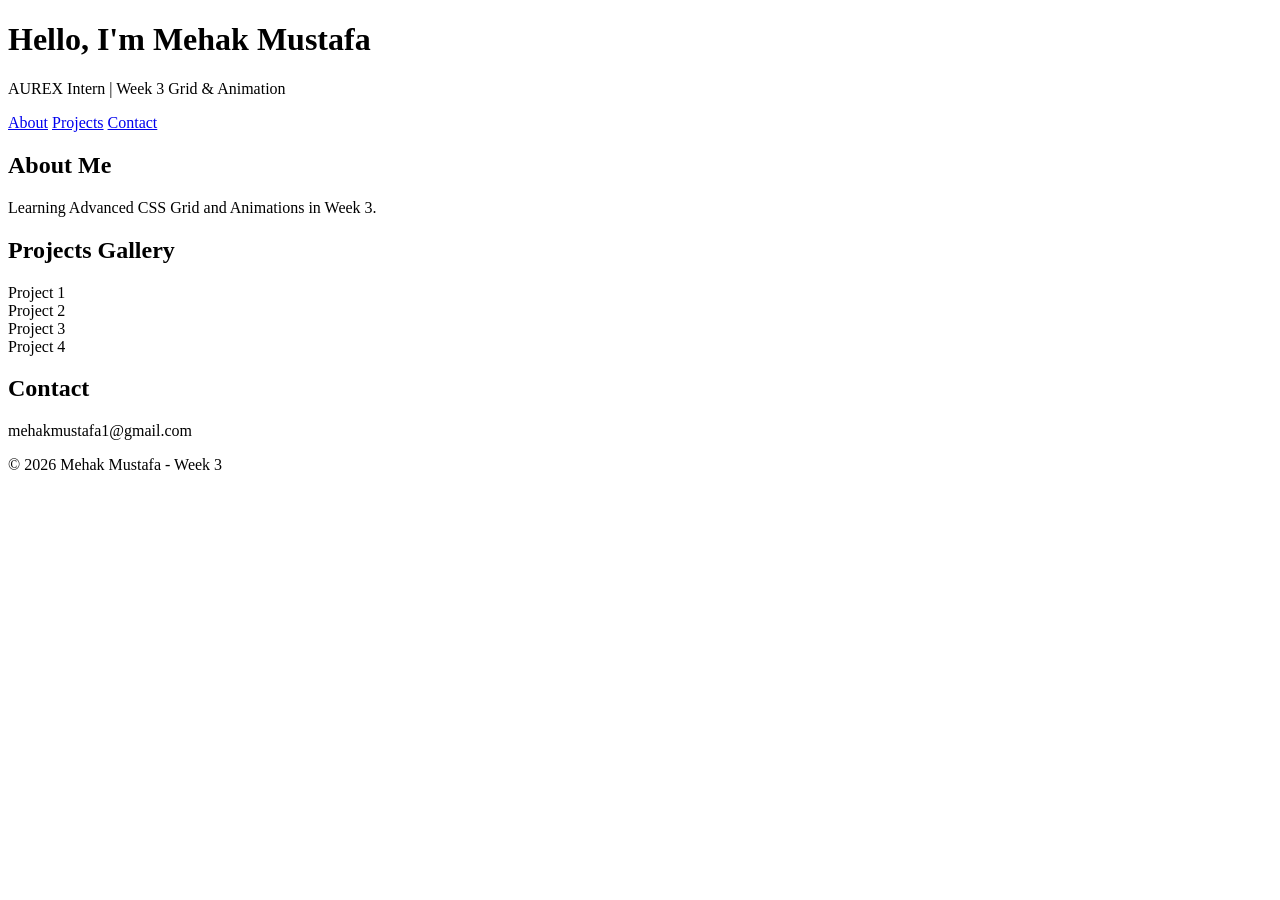
==== index.html @ 478624a1 "Add files via upload" ====
<!DOCTYPE html>
<html lang="en">
<head>
<meta charset="UTF-8">
<meta name="viewport" content="width=device-width, initial-scale=1.0">
<title>Mehak Mustafa - Portfolio</title>
<link rel="stylesheet" href="styles/main.css">
<link rel="stylesheet" href="styles/animations.css">
</head>
<body>
<header>
<h1>Hello, I'm Mehak Mustafa</h1>
<p>AUREX Intern | Week 3 Grid & Animation</p>
</header>
<nav>
<a href="#about">About</a>
<a href="#projects">Projects</a>
<a href="#contact">Contact</a>
</nav>
<section id="about">
<h2>About Me</h2>
<p>Learning Advanced CSS Grid and Animations in Week 3.</p>
</section>
<section id="projects">
<h2>Projects Gallery</h2>
<div class="project-grid">
<div class="card">Project 1</div>
<div class="card">Project 2</div>
<div class="card">Project 3</div>
<div class="card">Project 4</div>
</div>
</section>
<section id="contact">
<h2>Contact</h2>
<p>mehakmustafa1@gmail.com</p>
</section>
<footer>© 2026 Mehak Mustafa - Week 3</footer>
</body>
</html>
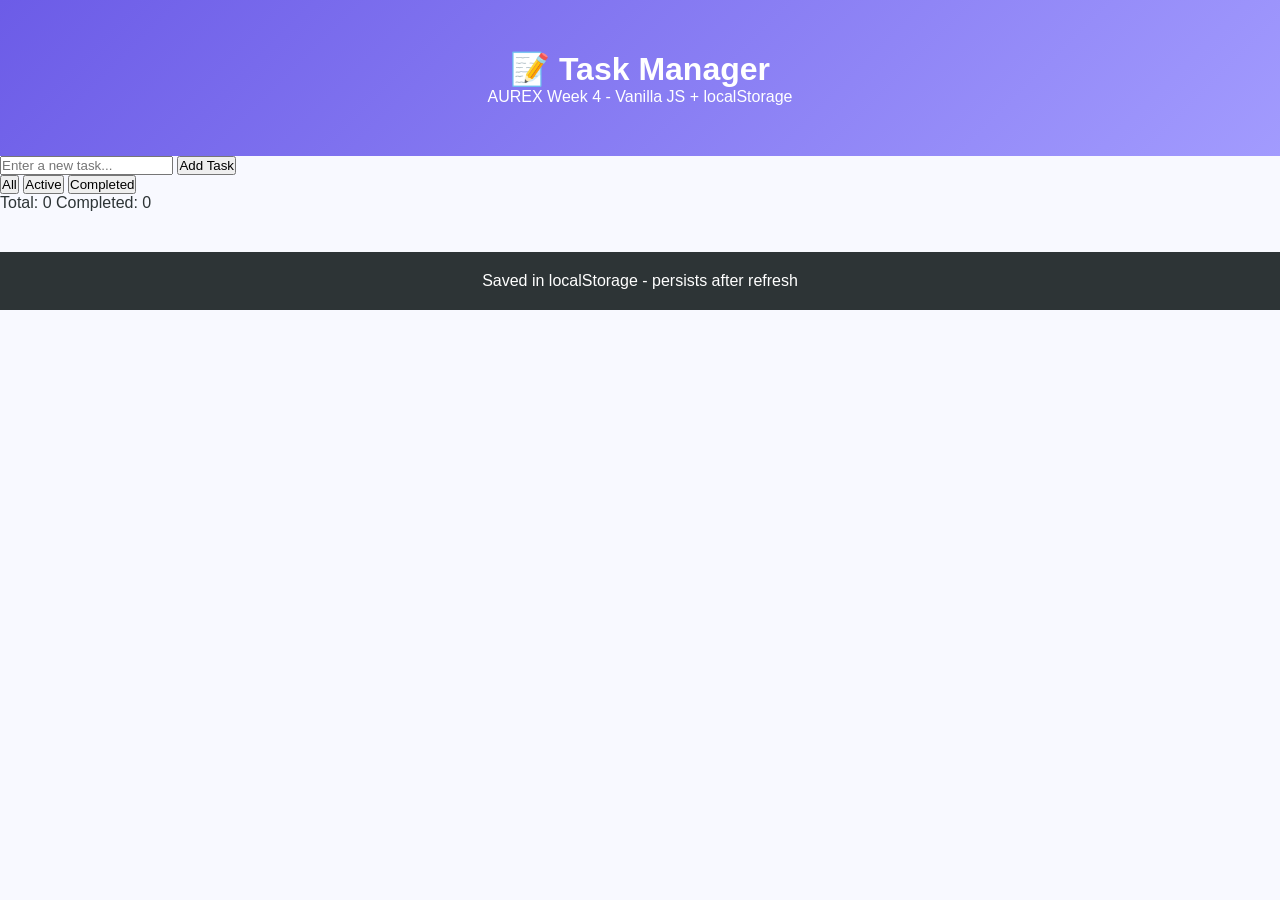
==== commit 6f45657b: "Add files via upload" ====
--- a/index.html
+++ b/index.html
@@ -1,39 +1,41 @@
 <!DOCTYPE html>
 <html lang="en">
 <head>
-<meta charset="UTF-8">
-<meta name="viewport" content="width=device-width, initial-scale=1.0">
-<title>Mehak Mustafa - Portfolio</title>
-<link rel="stylesheet" href="styles/main.css">
-<link rel="stylesheet" href="styles/animations.css">
+    <meta charset="UTF-8">
+    <meta name="viewport" content="width=device-width, initial-scale=1.0">
+    <title>AUREX Task Manager - Week 4</title>
+    <link rel="stylesheet" href="styles/main.css">
 </head>
 <body>
-<header>
-<h1>Hello, I'm Mehak Mustafa</h1>
-<p>AUREX Intern | Week 3 Grid & Animation</p>
-</header>
-<nav>
-<a href="#about">About</a>
-<a href="#projects">Projects</a>
-<a href="#contact">Contact</a>
-</nav>
-<section id="about">
-<h2>About Me</h2>
-<p>Learning Advanced CSS Grid and Animations in Week 3.</p>
-</section>
-<section id="projects">
-<h2>Projects Gallery</h2>
-<div class="project-grid">
-<div class="card">Project 1</div>
-<div class="card">Project 2</div>
-<div class="card">Project 3</div>
-<div class="card">Project 4</div>
-</div>
-</section>
-<section id="contact">
-<h2>Contact</h2>
-<p>mehakmustafa1@gmail.com</p>
-</section>
-<footer>© 2026 Mehak Mustafa - Week 3</footer>
+    <div class="container">
+        <header>
+            <h1>📝 Task Manager</h1>
+            <p>AUREX Week 4 - Vanilla JS + localStorage</p>
+        </header>
+
+        <form id="taskForm" class="task-form">
+            <div class="input-group">
+                <input type="text" id="taskInput" placeholder="Enter a new task...">
+                <button type="submit" id="addBtn">Add Task</button>
+            </div>
+            <span id="errorMsg" class="error"></span>
+        </form>
+
+        <div class="filters">
+            <button class="filter-btn active" data-filter="all">All</button>
+            <button class="filter-btn" data-filter="active">Active</button>
+            <button class="filter-btn" data-filter="completed">Completed</button>
+        </div>
+
+        <div class="stats">
+            <span id="totalTasks">Total: 0</span>
+            <span id="completedTasks">Completed: 0</span>
+        </div>
+
+        <ul id="taskList" class="task-list"></ul>
+
+        <footer><p>Saved in localStorage - persists after refresh</p></footer>
+    </div>
+    <script src="scripts/main.js"></script>
 </body>
 </html>
--- a/styles/main.css
+++ b/styles/main.css
@@ -0,0 +1,8 @@
+*{margin:0;padding:0;box-sizing:border-box}
+body{font-family:Arial;background:#f8f9ff;color:#2d3436}
+header{text-align:center;padding:50px;background:linear-gradient(135deg,#6c5ce7,#a29bfe);color:white}
+nav{display:flex;justify-content:center;gap:20px;padding:15px;background:white;position:sticky;top:0}
+section{max-width:1000px;margin:40px auto;padding:0 20px}
+.project-grid{display:grid;grid-template-columns:repeat(auto-fit,minmax(280px,1fr));gap:20px}
+.card{background:white;height:200px;border-radius:12px;display:flex;justify-content:center;align-items:center;box-shadow:0 8px 20px rgba(0,0,0,0.1)}
+footer{text-align:center;padding:20px;background:#2d3436;color:white;margin-top:40px}
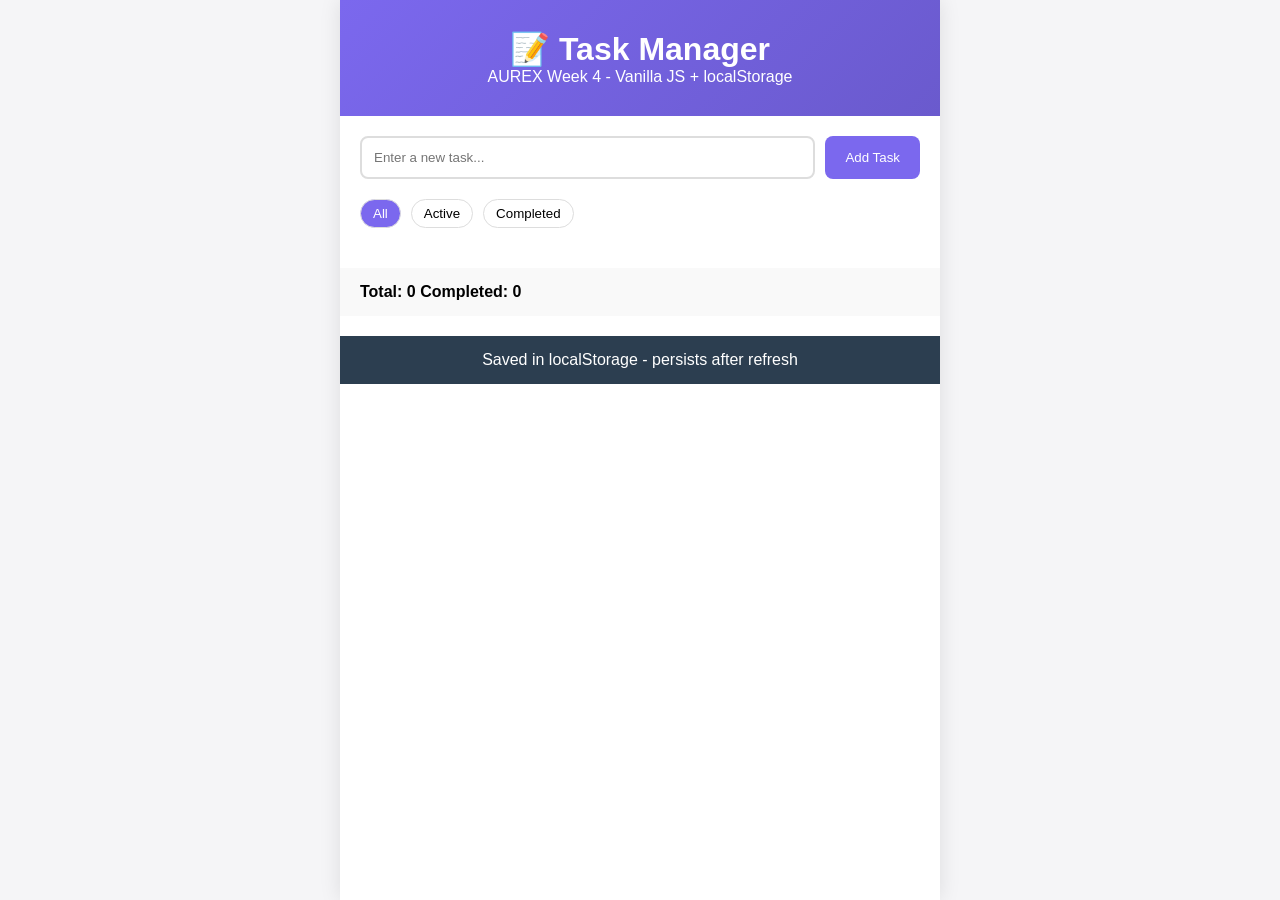
==== commit decb2698: "Update index.html" ====
--- a/index.html
+++ b/index.html
@@ -1,41 +1,38 @@
 <!DOCTYPE html>
 <html lang="en">
 <head>
-    <meta charset="UTF-8">
-    <meta name="viewport" content="width=device-width, initial-scale=1.0">
-    <title>AUREX Task Manager - Week 4</title>
-    <link rel="stylesheet" href="styles/main.css">
+<meta charset="UTF-8">
+<meta name="viewport" content="width=device-width, initial-scale=1.0">
+<title>AUREX Task Manager - Week 4</title>
+<link rel="stylesheet" href="styles/main.css">
 </head>
 <body>
-    <div class="container">
-        <header>
-            <h1>📝 Task Manager</h1>
-            <p>AUREX Week 4 - Vanilla JS + localStorage</p>
-        </header>
+<div class="container">
+<header>
+<h1>📝 Task Manager</h1>
+<p>AUREX Week 4 - Vanilla JS + localStorage</p>
+</header>
 
-        <form id="taskForm" class="task-form">
-            <div class="input-group">
-                <input type="text" id="taskInput" placeholder="Enter a new task...">
-                <button type="submit" id="addBtn">Add Task</button>
-            </div>
-            <span id="errorMsg" class="error"></span>
-        </form>
+<div class="input-area">
+<input type="text" id="taskInput" placeholder="Enter a new task...">
+<button id="addBtn">Add Task</button>
+</div>
 
-        <div class="filters">
-            <button class="filter-btn active" data-filter="all">All</button>
-            <button class="filter-btn" data-filter="active">Active</button>
-            <button class="filter-btn" data-filter="completed">Completed</button>
-        </div>
+<div class="filters">
+<button class="active" data-filter="all">All</button>
+<button data-filter="active">Active</button>
+<button data-filter="completed">Completed</button>
+</div>
 
-        <div class="stats">
-            <span id="totalTasks">Total: 0</span>
-            <span id="completedTasks">Completed: 0</span>
-        </div>
+<ul id="taskList"></ul>
 
-        <ul id="taskList" class="task-list"></ul>
+<div class="stats">
+<span id="total">Total: 0</span> 
+<span id="completed">Completed: 0</span>
+</div>
 
-        <footer><p>Saved in localStorage - persists after refresh</p></footer>
-    </div>
-    <script src="scripts/main.js"></script>
+<footer>Saved in localStorage - persists after refresh</footer>
+</div>
+<script src="scripts/main.js"></script>
 </body>
-</html>+</html>
--- a/styles/main.css
+++ b/styles/main.css
@@ -1,8 +1,14 @@
-*{margin:0;padding:0;box-sizing:border-box}
-body{font-family:Arial;background:#f8f9ff;color:#2d3436}
-header{text-align:center;padding:50px;background:linear-gradient(135deg,#6c5ce7,#a29bfe);color:white}
-nav{display:flex;justify-content:center;gap:20px;padding:15px;background:white;position:sticky;top:0}
-section{max-width:1000px;margin:40px auto;padding:0 20px}
-.project-grid{display:grid;grid-template-columns:repeat(auto-fit,minmax(280px,1fr));gap:20px}
-.card{background:white;height:200px;border-radius:12px;display:flex;justify-content:center;align-items:center;box-shadow:0 8px 20px rgba(0,0,0,0.1)}
-footer{text-align:center;padding:20px;background:#2d3436;color:white;margin-top:40px}
+* { margin: 0; padding: 0; box-sizing: border-box; font-family: sans-serif; }
+body { background: #f5f5f7; }
+.container { max-width: 600px; margin: 0 auto; background: white; min-height: 100vh; box-shadow: 0 0 20px rgba(0,0,0,0.1); }
+header { background: linear-gradient(135deg, #7b68ee, #6a5acd); color: white; padding: 30px; text-align: center; }
+.input-area { display: flex; padding: 20px; gap: 10px; }
+.input-area input { flex: 1; padding: 12px; border: 2px solid #ddd; border-radius: 8px; }
+.input-area button { padding: 12px 20px; background: #7b68ee; color: white; border: none; border-radius: 8px; cursor: pointer; }
+.filters { display: flex; gap: 10px; padding: 0 20px; }
+.filters button { padding: 6px 12px; border: 1px solid #ddd; border-radius: 20px; cursor: pointer; background: white; }
+.filters button.active { background: #7b68ee; color: white; }
+#taskList { list-style: none; padding: 20px; }
+#taskList li { display: flex; justify-content: space-between; padding: 12px; border-bottom: 1px solid #eee; }
+.stats { padding: 15px 20px; background: #f9f9f9; font-weight: bold; }
+footer { background: #2c3e50; color: white; text-align: center; padding: 15px; margin-top: 20px; }
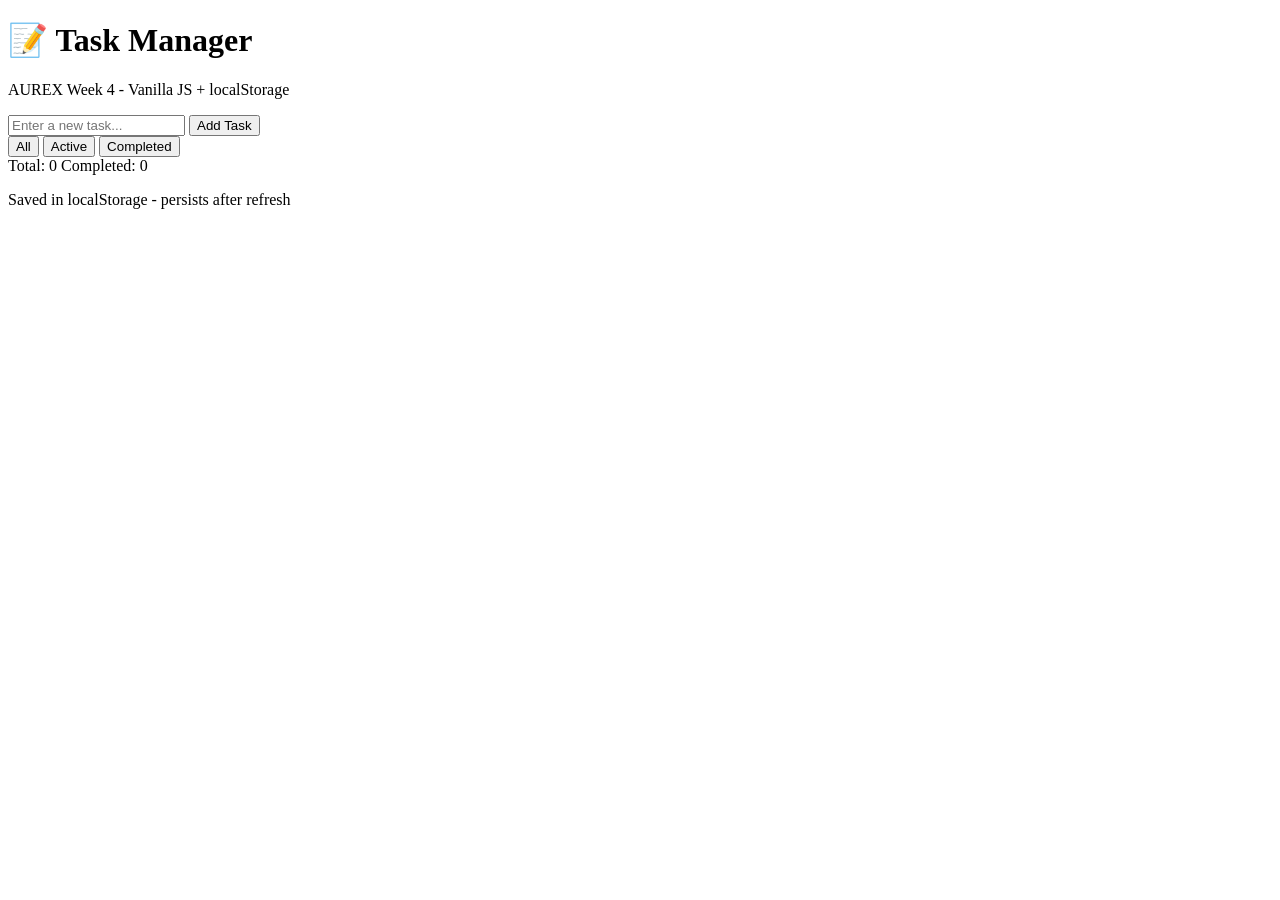
==== commit b0cf9107: "Add files via upload" ====
--- a/index.html
+++ b/index.html
@@ -1,38 +1,41 @@
 <!DOCTYPE html>
 <html lang="en">
 <head>
-<meta charset="UTF-8">
-<meta name="viewport" content="width=device-width, initial-scale=1.0">
-<title>AUREX Task Manager - Week 4</title>
-<link rel="stylesheet" href="styles/main.css">
+    <meta charset="UTF-8">
+    <meta name="viewport" content="width=device-width, initial-scale=1.0">
+    <title>AUREX Task Manager - Week 4</title>
+    <link rel="stylesheet" href="styles/main.css">
 </head>
 <body>
-<div class="container">
-<header>
-<h1>📝 Task Manager</h1>
-<p>AUREX Week 4 - Vanilla JS + localStorage</p>
-</header>
+    <div class="container">
+        <header>
+            <h1>📝 Task Manager</h1>
+            <p>AUREX Week 4 - Vanilla JS + localStorage</p>
+        </header>
 
-<div class="input-area">
-<input type="text" id="taskInput" placeholder="Enter a new task...">
-<button id="addBtn">Add Task</button>
-</div>
+        <form id="taskForm" class="task-form">
+            <div class="input-group">
+                <input type="text" id="taskInput" placeholder="Enter a new task...">
+                <button type="submit" id="addBtn">Add Task</button>
+            </div>
+            <span id="errorMsg" class="error"></span>
+        </form>
 
-<div class="filters">
-<button class="active" data-filter="all">All</button>
-<button data-filter="active">Active</button>
-<button data-filter="completed">Completed</button>
-</div>
+        <div class="filters">
+            <button class="filter-btn active" data-filter="all">All</button>
+            <button class="filter-btn" data-filter="active">Active</button>
+            <button class="filter-btn" data-filter="completed">Completed</button>
+        </div>
 
-<ul id="taskList"></ul>
+        <div class="stats">
+            <span id="totalTasks">Total: 0</span>
+            <span id="completedTasks">Completed: 0</span>
+        </div>
 
-<div class="stats">
-<span id="total">Total: 0</span> 
-<span id="completed">Completed: 0</span>
-</div>
+        <ul id="taskList" class="task-list"></ul>
 
-<footer>Saved in localStorage - persists after refresh</footer>
-</div>
-<script src="scripts/main.js"></script>
+        <footer><p>Saved in localStorage - persists after refresh</p></footer>
+    </div>
+    <script src="scripts/main.js"></script>
 </body>
-</html>
+</html>
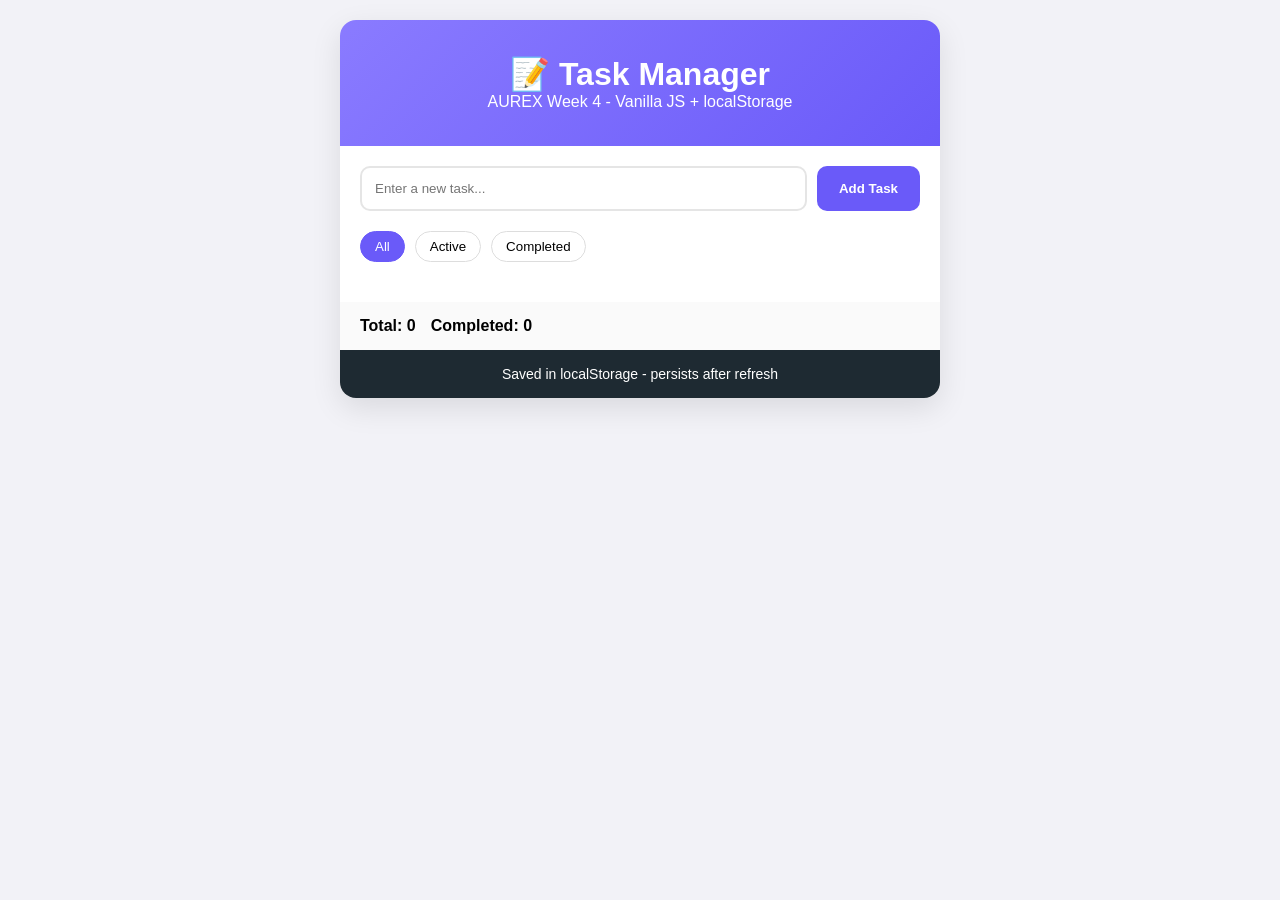
==== commit 4bd42a33: "Update index.html" ====
--- a/index.html
+++ b/index.html
@@ -1,41 +1,73 @@
 <!DOCTYPE html>
 <html lang="en">
 <head>
-    <meta charset="UTF-8">
-    <meta name="viewport" content="width=device-width, initial-scale=1.0">
-    <title>AUREX Task Manager - Week 4</title>
-    <link rel="stylesheet" href="styles/main.css">
+<meta charset="UTF-8">
+<meta name="viewport" content="width=device-width, initial-scale=1.0">
+<title>AUREX Task Manager - Week 4</title>
+<style>
+*{margin:0;padding:0;box-sizing:border-box;font-family:Segoe UI,sans-serif}
+body{background:#f2f2f7;display:flex;justify-content:center;padding:20px}
+.container{max-width:600px;width:100%;background:#fff;border-radius:16px;overflow:hidden;box-shadow:0 10px 30px rgba(0,0,0,0.1)}
+header{background:linear-gradient(135deg,#8a7bff,#6a5af9);color:#fff;padding:35px;text-align:center}
+.input-area{display:flex;gap:10px;padding:20px}
+.input-area input{flex:1;padding:13px;border:2px solid #e5e5e5;border-radius:10px}
+.input-area button{padding:13px 22px;background:#6a5af9;color:#fff;border:none;border-radius:10px;cursor:pointer;font-weight:600}
+.filters{display:flex;gap:10px;padding:0 20px}
+.filters button{padding:7px 14px;border-radius:20px;border:1px solid #ddd;background:#fff;cursor:pointer}
+.filters button.active{background:#6a5af9;color:#fff;border-color:#6a5af9}
+#taskList{list-style:none;padding:20px}
+#taskList li{display:flex;justify-content:space-between;align-items:center;padding:12px 10px;border-bottom:1px solid #f0f0f0}
+#taskList li.completed span{text-decoration:line-through;color:#999}
+.stats{padding:15px 20px;background:#fafafa;font-weight:600;display:flex;gap:15px}
+footer{background:#1e2a32;color:#fff;text-align:center;padding:16px;font-size:14px}
+.btns button{margin-left:6px;padding:5px 10px;border:none;border-radius:6px;cursor:pointer}
+</style>
 </head>
 <body>
-    <div class="container">
-        <header>
-            <h1>📝 Task Manager</h1>
-            <p>AUREX Week 4 - Vanilla JS + localStorage</p>
-        </header>
-
-        <form id="taskForm" class="task-form">
-            <div class="input-group">
-                <input type="text" id="taskInput" placeholder="Enter a new task...">
-                <button type="submit" id="addBtn">Add Task</button>
-            </div>
-            <span id="errorMsg" class="error"></span>
-        </form>
-
-        <div class="filters">
-            <button class="filter-btn active" data-filter="all">All</button>
-            <button class="filter-btn" data-filter="active">Active</button>
-            <button class="filter-btn" data-filter="completed">Completed</button>
-        </div>
-
-        <div class="stats">
-            <span id="totalTasks">Total: 0</span>
-            <span id="completedTasks">Completed: 0</span>
-        </div>
-
-        <ul id="taskList" class="task-list"></ul>
-
-        <footer><p>Saved in localStorage - persists after refresh</p></footer>
-    </div>
-    <script src="scripts/main.js"></script>
+<div class="container">
+<header><h1>📝 Task Manager</h1><p>AUREX Week 4 - Vanilla JS + localStorage</p></header>
+<div class="input-area">
+<input id="taskInput" placeholder="Enter a new task...">
+<button id="addBtn">Add Task</button>
+</div>
+<div class="filters">
+<button data-filter="all" class="active">All</button>
+<button data-filter="active">Active</button>
+<button data-filter="completed">Completed</button>
+</div>
+<ul id="taskList"></ul>
+<div class="stats"><span id="total">Total: 0</span><span id="completedCount">Completed: 0</span></div>
+<footer>Saved in localStorage - persists after refresh</footer>
+</div>
+<script>
+let tasks = JSON.parse(localStorage.getItem('aurex-tasks') || '[]');
+const input = document.getElementById('taskInput');
+const list = document.getElementById('taskList');
+const addBtn = document.getElementById('addBtn');
+function save(){ localStorage.setItem('aurex-tasks', JSON.stringify(tasks)); render(); }
+function render(filter='all'){
+  list.innerHTML='';
+  let filtered = tasks.filter(t => filter==='all'? true : filter==='active'?!t.done : t.done);
+  filtered.forEach((t,i)=>{
+    let idx = tasks.indexOf(t);
+    let li = document.createElement('li');
+    li.className = t.done? 'completed' : '';
+    li.innerHTML = `<span onclick="toggle(${idx})" style="cursor:pointer;flex:1">${t.text}</span><div class="btns"><button onclick="editTask(${idx})">✏️</button><button onclick="delTask(${idx})">🗑️</button></div>`;
+    list.appendChild(li);
+  });
+  document.getElementById('total').innerText = 'Total: '+tasks.length;
+  document.getElementById('completedCount').innerText = 'Completed: '+tasks.filter(t=>t.done).length;
+}
+addBtn.onclick = ()=>{
+  let v = input.value.trim();
+  if(v.length < 3){ alert('Minimum 3 characters required'); return; }
+  tasks.push({text:v, done:false}); input.value=''; save();
+};
+window.toggle = (i)=>{ tasks[i].done=!tasks[i].done; save(); };
+window.delTask = (i)=>{ tasks.splice(i,1); save(); };
+window.editTask = (i)=>{ let n=prompt('Edit task', tasks[i].text); if(n && n.trim().length>=3){ tasks[i].text=n.trim(); save(); } };
+document.querySelectorAll('.filters button').forEach(b=>b.onclick=(e)=>{ document.querySelectorAll('.filters button').forEach(x=>x.classList.remove('active')); e.target.classList.add('active'); render(e.target.dataset.filter); });
+render();
+</script>
 </body>
-</html>+</html>
